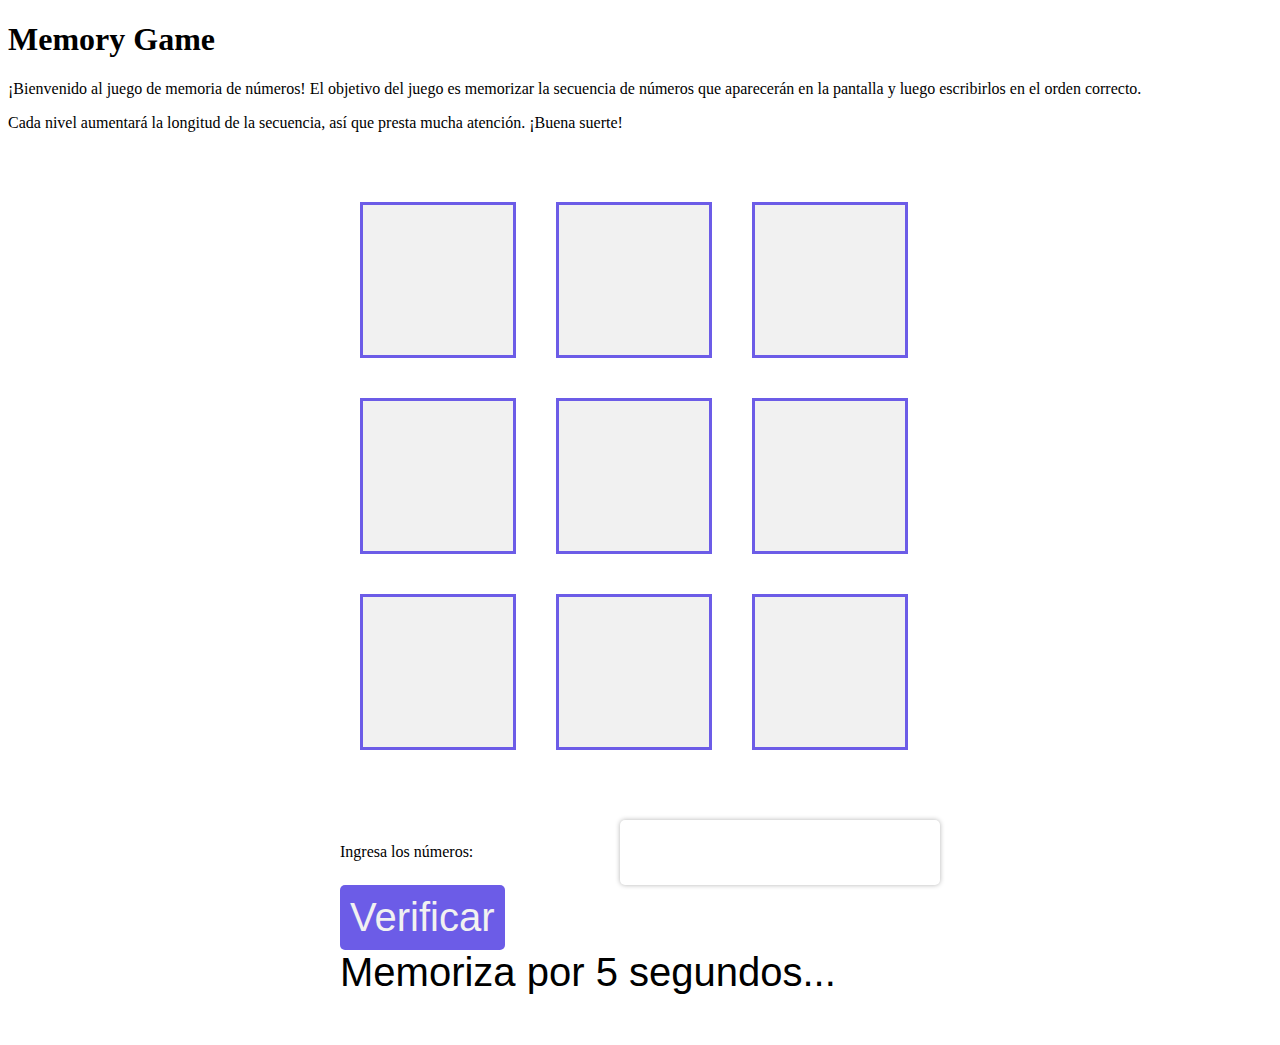
==== juegos/numeros/numeros.html @ 9764328f "Initial commit" ====
<!DOCTYPE html>
<html lang="en">
<head>
  <meta charset="UTF-8">
  <title>Memory Game</title>
  <link rel="stylesheet" href="style.css">
</head>
<body>
  <h1>Memory Game</h1>
  <p>¡Bienvenido al juego de memoria de números! El objetivo del juego es memorizar la secuencia de números que aparecerán en la pantalla y luego escribirlos en el orden correcto. </p>
  <p>Cada nivel aumentará la longitud de la secuencia, así que presta mucha atención. ¡Buena suerte!</p>
  <div id="game">
	<div class="square" data-number="0"></div>
	<div class="square" data-number="1"></div>
	<div class="square" data-number="2"></div>
	<div class="square" data-number="3"></div>
	<div class="square" data-number="4"></div>
	<div class="square" data-number="5"></div>
	<div class="square" data-number="6"></div>
	<div class="square" data-number="7"></div>
	<div class="square" data-number="8"></div>
  </div>
  <div id="controls">
    <label for="answer">Ingresa los números:</label>
    <input type="text" id="answer">
    <button id="checkButton">Verificar</button>
    <div id="timer"></div>
  </div>

  <script src="app.js"></script>
</body>
</html>
---- juegos/numeros/style.css ----
body {
  background-image: url('background.jpg');
  background-size: cover;
}

#game {
  display: flex;
  flex-wrap: wrap;
  width: 600px;
  margin: 50px auto;
}

.square {
  width: 150px;
  height: 150px;
  border: 3px solid #6c5ce7;
  background-color: #f1f1f1;
  margin: 20px;
  font-size: 70px;
  display: flex;
  justify-content: center;
  align-items: center;
  cursor: pointer;
  transition: background-color 0.3s ease-in-out;
}

.square:hover {
  background-color: #6c5ce7;
}

.clicked {
  background-color: #6c5ce7;
  color: #f1f1f1;
  transition: background-color 0.3s ease-in-out;
}

#controls {
  width: 600px;
  margin: 50px auto;
  display: flex;
  flex-wrap: wrap;
  justify-content: space-between;
  align-items: center;
}

#answer {
  font-family: 'Montserrat', sans-serif;
  font-size: 40px;
  width: 300px;
  padding: 10px;
  border: none;
  border-radius: 5px;
  box-shadow: 0 0 5px rgba(0, 0, 0, 0.3);
}

#checkButton {
  font-family: 'Montserrat', sans-serif;
  font-size: 40px;
  padding: 10px;
  border: none;
  border-radius: 5px;
  background-color: #6c5ce7;
  color: #f1f1f1;
  cursor: pointer;
  transition: background-color 0.3s ease-in-out;
}

#checkButton:hover {
  background-color: #f1f1f1;
  color: #6c5ce7;
}

#timer {
  font-family: 'Montserrat', sans-serif;
  font-size: 40px;
}

.gameover {
  font-family: 'Montserrat', sans-serif;
  font-size: 60px;
  text-align: center;
  margin-top: 100px;
  color: #6c5ce7;
}
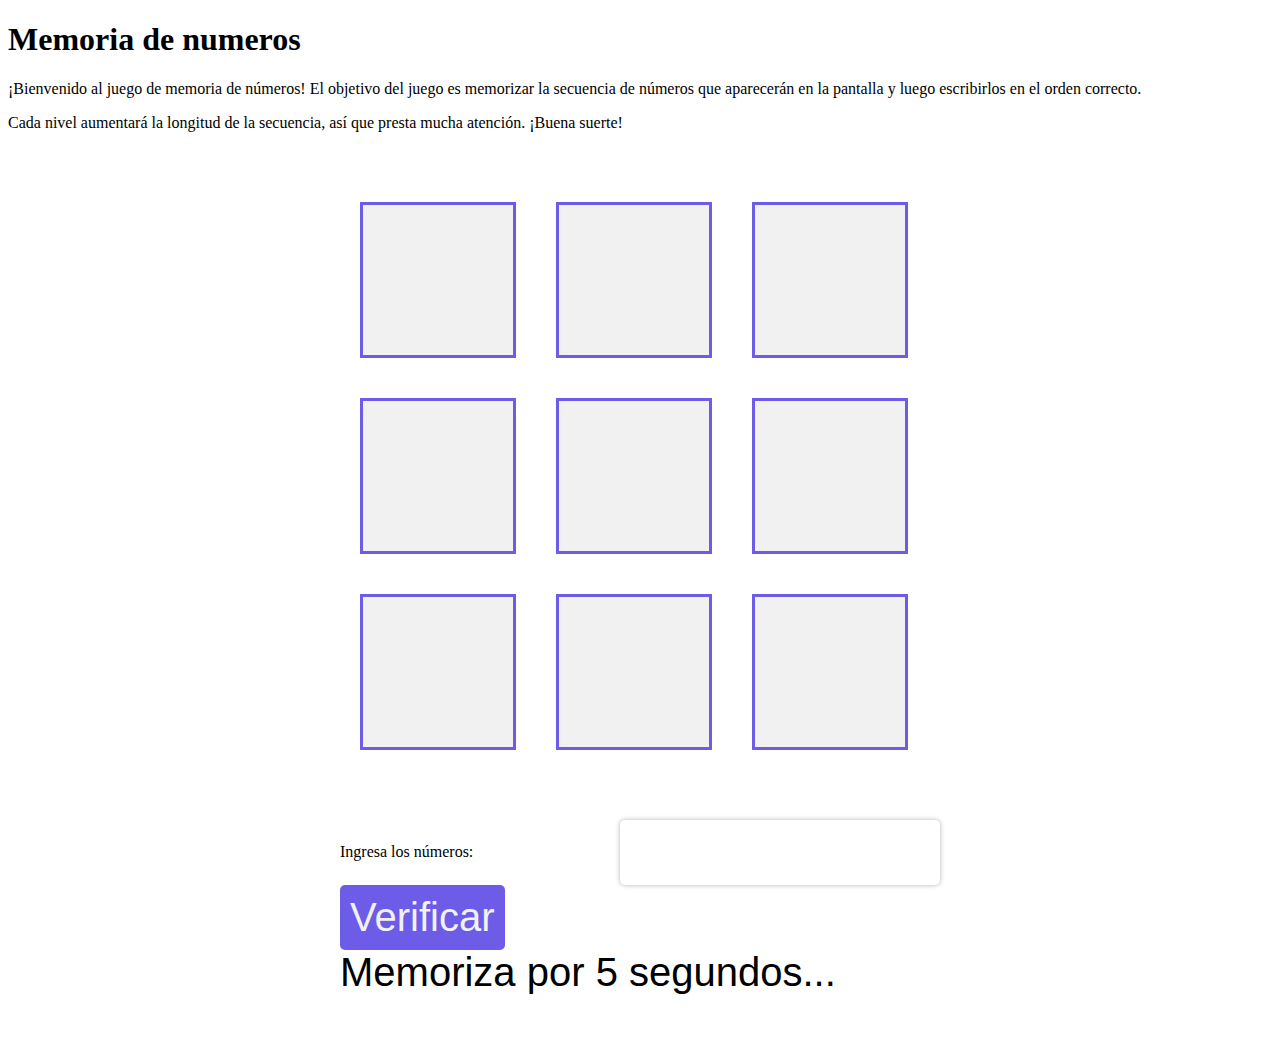
==== commit 77a4737e: "Initial commit" ====
--- a/juegos/numeros/numeros.html
+++ b/juegos/numeros/numeros.html
@@ -2,11 +2,11 @@
 <html lang="en">
 <head>
   <meta charset="UTF-8">
-  <title>Memory Game</title>
+  <title>Memoria de numeros</title>
   <link rel="stylesheet" href="style.css">
 </head>
 <body>
-  <h1>Memory Game</h1>
+  <h1>Memoria de numeros</h1>
   <p>¡Bienvenido al juego de memoria de números! El objetivo del juego es memorizar la secuencia de números que aparecerán en la pantalla y luego escribirlos en el orden correcto. </p>
   <p>Cada nivel aumentará la longitud de la secuencia, así que presta mucha atención. ¡Buena suerte!</p>
   <div id="game">
